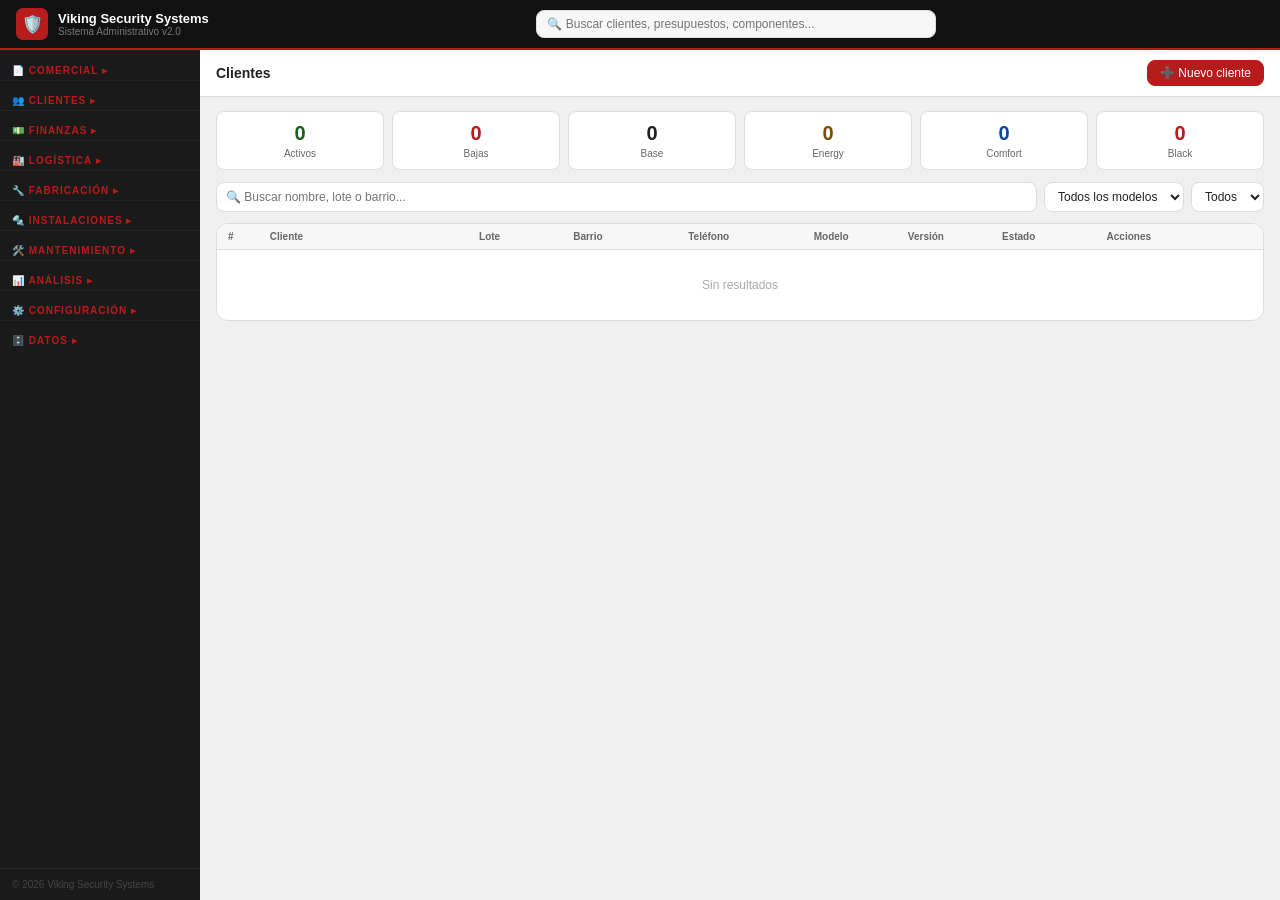
==== index.html @ 7c8599ce "feat: select filtro motivo en sbar movimientos" ====
<!DOCTYPE html>
<html lang="es">
<head>
<meta charset="UTF-8">
<meta name="viewport" content="width=device-width, initial-scale=1.0">
<meta name="theme-color" content="#111111">
<meta name="description" content="Viking Security Systems - Sistema Administrativo">
<meta name="apple-mobile-web-app-capable" content="yes">
<meta name="apple-mobile-web-app-status-bar-style" content="black">
<meta name="apple-mobile-web-app-title" content="Viking Security">
<link rel="manifest" href="manifest.json">
<link rel="icon" type="image/png" href="favicon.png">
<link rel="apple-touch-icon" href="apple-touch-icon.png">
<title>Viking Security Systems</title>

<script>
function toggleNav(el){
  var items = el.nextElementSibling;
  if(!items||!items.classList.contains('nav-section-items')) return;
  var isCollapsed = items.style.display === 'none';
  if(isCollapsed){
    items.style.display = '';
    el.innerHTML = el.innerHTML.replace('▸','▾');
  } else {
    items.style.display = 'none';
    el.innerHTML = el.innerHTML.replace('▾','▸');
  }
}
</script>
</head>
<body>

<img id="logo-pdf-data" src="logo.png" style="display:none" alt="">
<div class="topbar">
  <div class="brand">
    <div class="brand-icon">🛡️</div>
    <div><div class="brand-name">Viking Security Systems</div><span class="brand-sub">Sistema Administrativo v2.0</span></div>
  </div>
  <div style="position:relative;flex:1;max-width:400px;margin:0 auto">
    <input id="global-search" type="text" placeholder="🔍 Buscar clientes, presupuestos, componentes..."
      oninput="busquedaGlobal(this.value)"
      style="width:100%;padding:6px 10px;border:1px solid var(--border);border-radius:var(--r);font-size:12px;background:var(--surface2);color:var(--text)">
    <div id="search-results" style="display:none;position:absolute;top:100%;left:0;right:0;background:var(--surface);border:1px solid var(--border);border-radius:var(--r);box-shadow:0 4px 16px rgba(0,0,0,.4);z-index:9999;max-height:320px;overflow-y:auto;margin-top:2px"></div>
  </div>
  <div class="topbar-right">
    <span class="topbar-ctx" id="tctx"></span>
    <button class="install-btn" id="install-btn" onclick="instalarPWA()">📲 Instalar app</button>
  </div>
</div>

<div class="layout">
<nav class="sidebar">
  <div class="ns collapsible" onclick="toggleNav(this)">📄 Comercial ▸</div>
  <div class="nav-section-items">
  <div class="ni" id="nav-presupuestos" onclick="goTo('presupuestos')"><span class="ni-icon">📄</span>Presupuestos</div>
  <div class="ni" id="nav-gestion" onclick="goTo('gestion')"><span class="ni-icon">💰</span>Gestión económica</div>
  <div class="ni" id="nav-actas" onclick="goTo('actas')"><span class="ni-icon">📋</span>Actas de conformidad</div>

  </div>
  <div class="ns collapsible" onclick="toggleNav(this)">👥 Clientes ▸</div>
  <div class="nav-section-items">
  <div class="ni on" id="nav-clientes" onclick="goTo('clientes')"><span class="ni-icon">🔍</span>Listado</div>
  <div class="ni" id="nav-alta" onclick="goTo('alta')"><span class="ni-icon">➕</span>Alta de cliente</div>

  </div>
  <div class="ns collapsible" onclick="toggleNav(this)">💵 Finanzas ▸</div>
  <div class="nav-section-items">
  <div class="ni" id="nav-fondos" onclick="goTo('fondos')"><span class="ni-icon">🏦</span>Movimiento de fondos</div>

  </div>
  <div class="ns collapsible" onclick="toggleNav(this)">🏭 Logística ▸</div>
  <div class="nav-section-items">
  <div class="ni" id="nav-stock" onclick="goTo('stock')"><span class="ni-icon">📦</span>Stock actual</div>
  <div class="ni" id="nav-catalogo" onclick="goTo('catalogo')"><span class="ni-icon">🗂️</span>Catálogo</div>
  <div class="ni" id="nav-movimientos" onclick="goTo('movimientos')"><span class="ni-icon">🔄</span>Movimientos</div>
  <div class="ni" id="nav-ordenes" onclick="goTo('ordenes')"><span class="ni-icon">🛒</span>Órdenes de compra</div>
  <div class="ni" id="nav-proveedores" onclick="goTo('proveedores')"><span class="ni-icon">🏭</span>Proveedores</div>

  </div>
  <div class="ns collapsible" onclick="toggleNav(this)">🔧 Fabricación ▸</div>
  <div class="nav-section-items">
  <div class="ni" id="nav-fabricacion" onclick="goTo('fabricacion')"><span class="ni-icon">🔧</span>Órdenes de trabajo</div>
  <div class="ni" id="nav-kit" onclick="goTo('kit')"><span class="ni-icon">📋</span>Kit de fabricación</div>

  </div>
  <div class="ns collapsible" onclick="toggleNav(this)">🔩 Instalaciones ▸</div>
  <div class="nav-section-items">
  <div class="ni" id="nav-instalaciones" onclick="goTo('instalaciones')"><span class="ni-icon">📋</span>Pedidos de instalación</div>
  <div class="ni" id="nav-kitinst" onclick="goTo('kitinst')"><span class="ni-icon">🧰</span>Kit base instalación</div>

  </div>
  <div class="ns collapsible" onclick="toggleNav(this)">🛠️ Mantenimiento ▸</div>
  <div class="nav-section-items">
  <div class="ni" id="nav-mantenimientos" onclick="goTo('mantenimientos')"><span class="ni-icon">📋</span>Registros</div>
  </div>

  <div class="ns collapsible" onclick="toggleNav(this)">📊 Análisis ▸</div>
  <div class="nav-section-items">
  <div class="ni" id="nav-reportes" onclick="goTo('reportes')"><span class="ni-icon">📊</span>Reportes</div>

  </div>
  <div class="ns collapsible" onclick="toggleNav(this)">⚙️ Configuración ▸</div>
  <div class="nav-section-items">
  <div class="ni" id="nav-config" onclick="goTo('config')"><span class="ni-icon">🏢</span>Mi empresa</div>
  <div class="ni" id="nav-versiones" onclick="goTo('versiones')"><span class="ni-icon">🔄</span>Versiones SW</div>
  <div class="ni" id="nav-tipos" onclick="goTo('tipos')"><span class="ni-icon">📡</span>Tipos de sensor</div>

  </div>
  <div class="ns collapsible" onclick="toggleNav(this)">🗄️ Datos ▸</div>
  <div class="nav-section-items">
  <div class="ni" id="nav-backup" onclick="goTo('backup')"><span class="ni-icon">💾</span>Backup / Restaurar</div>

  </div>
  <div class="sidebar-foot">© 2026 Viking Security Systems</div>
</nav>

<div class="main">
  <div class="page-head">
    <div class="page-title" id="ptitle">Clientes</div>
    <div class="page-acts" id="pacts"></div>
  </div>
  <div class="content">

    <!-- CLIENTES -->
    <div class="panel on" id="panel-clientes">
      <div class="stats stats-6" id="stats-box"></div>
      <div class="sbar">
        <input type="text" id="qc" placeholder="🔍 Buscar nombre, lote o barrio..." oninput="renderClientes()">
        <select id="fc-modelo" onchange="renderClientes()">
          <option value="">Todos los modelos</option>
          <option>Base</option><option>Energy</option><option>Comfort</option><option>Black</option>
        </select>
        <select id="fc-estado" onchange="renderClientes()">
          <option value="">Todos</option><option>Activo</option><option>Baja</option>
        </select>
      </div>
      <div class="card">
        <div class="twrap">
          <table>
            <colgroup><col style="width:4%"><col style="width:20%"><col style="width:9%"><col style="width:11%"><col style="width:12%"><col style="width:9%"><col style="width:9%"><col style="width:10%"><col style="width:16%"></colgroup>
            <thead><tr><th>#</th><th>Cliente</th><th>Lote</th><th>Barrio</th><th>Teléfono</th><th>Modelo</th><th>Versión</th><th>Estado</th><th>Acciones</th></tr></thead>
            <tbody id="tbody-c"></tbody>
          </table>
        </div>
      </div>
    </div>

    <!-- ALTA -->
    <div class="panel" id="panel-alta">
      <div class="card">
        <div class="card-head"><div class="card-title">👤 Datos del cliente</div></div>
        <div class="card-body">
          <div class="fg3">
            <div class="fg"><label>Nombre / razón social *</label><input id="an" placeholder="García, Juan Carlos"></div>
            <div class="fg"><label>Lote / unidad *</label><input id="al" placeholder="Lote 42"></div>
            <div class="fg"><label>Barrio</label><input id="aba" placeholder="Ej: Villa del Parque"></div>
            <div class="fg"><label>Teléfono *</label><input id="at" placeholder="+54 9 261..."></div>
            <div class="fg"><label>Modelo Zpro</label>
              <select id="am"><option>Base</option><option>Energy</option><option>Comfort</option><option>Black</option></select>
            </div>
            <div class="fg"><label>Versión instalada</label><input id="av" placeholder="v2.4.1"></div>
            <div class="fg"><label>Fecha instalación</label><input id="af" type="date"></div>
            <div class="fg"><label>MAC del ESP32</label><input id="amac" placeholder="A4:CF:12:7B:3E:01" style="font-family:monospace"></div>
            <div class="fg"><label>PIN OTA</label><input id="apin" type="password" placeholder="PIN"></div>
            <div class="fg"><label>Chat ID Telegram</label><input id="achat" placeholder="123456789" style="font-family:monospace"></div>
      <div class="fg"><label>Email</label><input id="aemail" type="email" placeholder="cliente@email.com"></div>
      <div class="fg"><label>Cantidad de ambientes</label><input id="aambientes" type="number" min="1" placeholder="Ej: 5"></div>
          </div>
        </div>
      </div>
      <div style="display:flex;justify-content:flex-end;gap:7px">
        <button class="btn" onclick="limpiarAlta()">✕ Limpiar</button>
        <button class="btn btn-p" onclick="guardarCliente()">✔ Guardar cliente</button>
      </div>
    </div>

    <!-- DETALLE -->
    <div class="panel" id="panel-detalle">
      <div id="det-head" style="margin-bottom:10px"></div>
      <div class="subnav">
        <div class="sni on" id="sni-datos" onclick="goSub('datos')">📋 Datos Zpro</div>
        <div class="sni" id="sni-equipo" onclick="goSub('equipo')">🔧 Equipamiento</div>
        <div class="sni" id="sni-zigbee" onclick="goSub('zigbee')">📡 Instalación Zigbee</div>
        <div class="sni" id="sni-ota" onclick="goSub('ota')">🔄 Historial OTA</div>
        <div class="sni" id="sni-mant" onclick="goSub('mant')">🛠️ Mantenimiento</div>
      <div class="sni" id="sni-acta" onclick="goSub('acta')">📄 Acta</div>
      </div>

      <!-- SP DATOS -->
      <div class="sp on" id="sp-datos">
        <div class="card">
          <div class="card-head"><div class="card-title">📋 Datos del cliente y equipo Zpro</div>
            <button class="btn btn-sm" onclick="editarDatos()">✏️ Editar</button>
          </div>
          <div class="card-body" id="cont-datos"></div>
        </div>
      </div>

      <!-- SP EQUIPO -->
      <div class="sp" id="sp-equipo">
        <div class="card">
          <div class="card-head"><div class="card-title">🔧 Equipamiento provisto</div>
            <button class="btn btn-sm" onclick="editarEquipo()">✏️ Editar</button>
          </div>
          <div class="card-body" id="cont-equipo"></div>
        </div>
      </div>

      <!-- SP ZIGBEE -->
      <div class="sp" id="sp-zigbee">
        <div class="card">
          <div class="card-head">
            <div class="card-title">📡 Dispositivos Zigbee instalados</div>
            <button class="btn btn-sm btn-p" onclick="modalZigbee()">➕ Agregar dispositivo</button>
          </div>
          <div class="twrap" id="cont-zigbee"></div>
        </div>
      </div>

      <!-- SP OTA -->
      <div class="sp" id="sp-ota">
        <div id="ota-stats" style="margin-bottom:10px"></div>
        <div class="card">
          <div class="card-head"><div class="card-title">🔄 Historial de actualizaciones OTA</div>
            <button class="btn btn-sm btn-p" onclick="modalOTA(-1)">➕ Registrar</button>
          </div>
          <div class="twrap" id="cont-ota"></div>
        </div>
      </div>

      <!-- SP MANT -->
      <div class="sp" id="sp-mant">
        <div id="mant-stats" style="margin-bottom:10px"></div>
        <div class="card">
          <div class="card-head"><div class="card-title">🛠️ Historial de mantenimiento</div>
            <button class="btn btn-sm btn-p" onclick="modalMant(-1)">➕ Registrar visita</button>
          </div>
          <div class="twrap" id="cont-mant"></div>
        </div>
      </div>

      <!-- SP ACTA -->
      <div class="sp" id="sp-acta">
        <div class="card">
          <div class="card-head"><div class="card-title">📄 Acta de conformidad</div></div>
          <div class="card-body" id="cont-acta"></div>
        </div>
      </div>

      <!-- SP ACTA -->
      <div class="sp" id="sp-acta">
        <div class="card">
          <div class="card-head"><div class="card-title">📄 Acta de conformidad</div></div>
          <div class="card-body" id="cont-acta"></div>
        </div>
      </div>

    </div>

    <!-- FABRICACION -->
    <div class="panel" id="panel-fabricacion">
      <div class="sbar">
        <input type="text" id="q-fab" placeholder="🔍 Buscar por N° serie, cliente..." oninput="renderFabricacion()">
        <select id="fab-estado-filter" onchange="renderFabricacion()" style="padding:6px 9px;border:1px solid var(--border);border-radius:var(--r);font-size:12px">
          <option value="">Todos los estados</option>
          <option>En fabricación</option>
          <option>Terminado</option>
          <option>Entregado</option>
          <option>Cancelado</option>
        </select>
        <button class="btn btn-p" onclick="modalNuevaOT()">➕ Nueva orden de trabajo</button>
      </div>
      <div class="stats stats-4" id="fab-stats"></div>
      <div class="card">
        <div class="twrap">
          <table>
            <thead><tr>
              <th>N° Serie</th><th>Modelo</th><th>Lote</th><th>Cliente</th>
              <th>Etapa actual</th><th>Estado</th><th>Fecha</th><th>Acciones</th>
            </tr></thead>
            <tbody id="tbody-fab"></tbody>
          </table>
        </div>
      </div>
    </div>

    <!-- KIT DE FABRICACION -->
    <div class="panel" id="panel-kit">
      <div class="sbar">
        <div class="card-title" style="font-size:14px;font-weight:700">📋 Kit de fabricación</div>
        <button class="btn btn-p" onclick="modalKitItem(-1)">➕ Agregar material</button>
      </div>
      <div class="card">
        <div class="card-head">
          <div class="card-title">Materiales del kit estándar</div>
          <div style="font-size:11px;color:var(--text2)" id="kit-version"></div>
        </div>
        <div class="twrap">
          <table>
            <thead><tr>
              <th>Código</th><th>Descripción</th><th style="text-align:center">Cantidad</th><th>Unidad</th><th style="text-align:center">Stock</th><th>Acciones</th>
            </tr></thead>
            <tbody id="tbody-kit"></tbody>
          </table>
        </div>
      </div>
    </div>

    <!-- INSTALACIONES -->
    <div class="panel" id="panel-instalaciones">
      <div class="sbar">
        <input type="text" id="q-inst" placeholder="🔍 Buscar por N° pedido, cliente, N° serie..." oninput="renderInstalaciones()">
        <select id="inst-estado-filter" onchange="renderInstalaciones()" style="padding:6px 9px;border:1px solid var(--border);border-radius:var(--r);font-size:12px">
          <option value="">Todos los estados</option>
          <option>Pendiente</option>
          <option>En curso</option>
          <option>Completado</option>
          <option>Cancelado</option>
        </select>
      </div>
      <div class="stats stats-4" id="inst-stats"></div>
      <div class="card">
        <div class="twrap">
          <table>
            <thead><tr>
              <th>N° Pedido</th><th>N° Serie</th><th>Cliente</th><th>Modelo</th>
              <th>Técnico</th><th>Fecha tent.</th><th>Estado</th><th>Acciones</th>
            </tr></thead>
            <tbody id="tbody-inst"></tbody>
          </table>
        </div>
      </div>
    </div>

    <!-- KIT BASE INSTALACION -->
    <div class="panel" id="panel-kitinst">
      <div class="sbar">
        <div class="card-title" style="font-size:14px;font-weight:700">🧰 Kit base de instalación</div>
        <button class="btn btn-p" onclick="modalKitInstEditar()">✏️ Editar kit</button>
      </div>
      <div class="card">
        <div class="card-head">
          <div class="card-title">Materiales base para toda instalación</div>
          <div style="font-size:11px;color:var(--text2)" id="kitinst-version"></div>
        </div>
        <div class="twrap">
          <table>
            <thead><tr>
              <th>Código</th><th>Descripción</th><th style="text-align:center">Cantidad</th>
              <th>Unidad</th><th style="text-align:center">Stock</th><th>Acciones</th>
            </tr></thead>
            <tbody id="tbody-kitinst"></tbody>
          </table>
        </div>
      </div>
    </div>

    <!-- ACTAS -->
    <div class="panel" id="panel-actas">
      <div class="sbar">
        <input type="text" id="q-actas" placeholder="🔍 Buscar cliente..." oninput="renderActas()">
      </div>
      <div class="card">
        <div class="card-head"><div class="card-title">📋 Actas de conformidad</div></div>
        <div class="twrap">
          <table>
            <thead><tr>
              <th>N° Acta</th><th>Cliente</th><th>Modelo</th><th>Fecha inst.</th>
              <th>Fecha firma</th><th>Estado</th><th>Acciones</th>
            </tr></thead>
            <tbody id="tbody-actas"></tbody>
          </table>
        </div>
      </div>
    </div>

    <!-- MANTENIMIENTOS -->
    <div class="panel" id="panel-mantenimientos">
      <div class="sbar">
        <input type="text" id="q-mnt" placeholder="🔍 Buscar cliente, N° registro, tipo..." oninput="renderMantenimientos()">
        <select id="mnt-tipo-filter" onchange="renderMantenimientos()" style="padding:6px 9px;border:1px solid var(--border);border-radius:var(--r);font-size:12px">
          <option value="">Todos los tipos</option>
          <option>Correctivo</option><option>Preventivo</option><option>Configuración</option>
          <option>Actualización de firmware</option><option>Cambio de pilas</option>
          <option>Garantía</option><option>Otro</option>
        </select>
        <select id="mnt-fact-filter" onchange="renderMantenimientos()" style="padding:6px 9px;border:1px solid var(--border);border-radius:var(--r);font-size:12px">
          <option value="">Todos</option>
          <option value="si">A facturar</option>
          <option value="no">Sin facturar</option>
        </select>
        <button class="btn btn-p" onclick="modalNuevoMant()">➕ Nuevo</button>
        <label class="btn btn-p" style="cursor:pointer">📥 Importar<input type="file" accept=".json" style="display:none" onchange="importarMant(this)"></label>
      </div>
      <div class="stats stats-4" id="mnt-stats-panel"></div>
      <div class="card">
        <div class="twrap">
          <table>
            <thead><tr>
              <th>N°</th><th>Fecha</th><th>Cliente</th><th>Tipo</th>
              <th>Motivo</th><th>Garantía</th><th>A facturar</th><th>Mat. $</th><th>MO $</th><th>Acciones</th>
            </tr></thead>
            <tbody id="tbody-mnt"></tbody>
          </table>
        </div>
      </div>
    </div>

    <!-- VERSIONES -->
    <div class="panel" id="panel-versiones">
      <div class="card">
        <div class="card-head"><div class="card-title">📦 Versiones de software</div>
          <button class="btn btn-sm btn-p" onclick="modalVersion()">➕ Nueva versión</button>
        </div>
        <div class="twrap"><table>
          <thead><tr><th>Versión</th><th>Tipo</th><th>Fecha</th><th>Notas</th><th></th></tr></thead>
          <tbody id="tbody-ver"></tbody>
        </table></div>
      </div>
    </div>

    <!-- TIPOS SENSOR -->
    <div class="panel" id="panel-tipos">
      <div class="card">
        <div class="card-head">
          <div class="card-title">⚙️ Tipos de sensor Zigbee</div>
          <div style="display:flex;gap:6px">
            <input id="nuevo-tipo" placeholder="Nuevo tipo..." style="padding:4px 8px;border:1px solid var(--border);border-radius:var(--r);font-size:12px;width:160px">
            <button class="btn btn-sm btn-p" onclick="agregarTipo()">➕ Agregar</button>
          </div>
        </div>
        <div class="card-body"><div id="tipos-list" style="display:flex;flex-wrap:wrap;gap:7px"></div></div>
      </div>
    </div>



    <!-- STOCK -->
    <div class="panel" id="panel-stock">
      <div class="stats stats-5" id="stock-stats" style="display:flex;flex-wrap:wrap;gap:8px"></div>
      <div class="card">
        <div class="card-head">
          <div class="card-title">📦 Stock actual</div>
            <button class="btn btn-sm" onclick="pdfStock()">🖨️ PDF</button>
          <div style="display:flex;gap:6px;flex-wrap:wrap;align-items:center">
            <input type="text" id="q-stock" placeholder="🔍 Buscar..." oninput="renderStock()" style="padding:5px 9px;border:1px solid var(--border);border-radius:var(--r);font-size:12px;min-width:160px">
            <select id="stock-cat-filter" onchange="renderStock()" style="padding:5px 9px;border:1px solid var(--border);border-radius:var(--r);font-size:12px">
              <option value="">Todas las categorías</option>
            </select>
            <select id="stock-area-filter" onchange="renderStock()" style="padding:5px 9px;border:1px solid var(--border);border-radius:var(--r);font-size:12px">
              <option value="">Todas las áreas</option>
              <option>Fábrica</option><option>Mantenimiento</option><option>Instalacion</option>
            </select>
            <button class="btn btn-sm" onclick="toggleStockCritico()" id="btn-critico">⚠️ Solo críticos</button>
          </div>
        </div>
        <div class="twrap">
          <table>
            <colgroup><col style="width:8%"><col style="width:19%"><col style="width:9%"><col style="width:7%"><col style="width:6%"><col style="width:9%"><col style="width:8%"><col style="width:7%"><col style="width:5%"><col style="width:7%"><col style="width:7%"><col style="width:2%"></colgroup>
            <thead><tr>
              <th id="sth-codigo" onclick="sortStock('codigo')" style="cursor:pointer;user-select:none">Código</th>
              <th id="sth-desc" onclick="sortStock('desc')" style="cursor:pointer;user-select:none">Descripción ▲</th>
              <th id="sth-categoria" onclick="sortStock('categoria')" style="cursor:pointer;user-select:none">Categoría</th>
              <th id="sth-cant" onclick="sortStock('cant')" style="cursor:pointer;user-select:none">Stock</th>
              <th>Mínimo</th>
              <th id="sth-ubicacion" onclick="sortStock('ubicacion')" style="cursor:pointer;user-select:none">Ubicación</th>
              <th>Proveedor</th>
              <th id="sth-area" onclick="sortStock('area')" style="cursor:pointer;user-select:none">Área</th>
              <th style="text-align:center">Estado</th>
              <th style="text-align:right">Costo $</th>
              <th style="text-align:right">Costo U$S</th>
              <th>Acciones</th>
            </tr></thead>
            <tbody id="tbody-stock"></tbody>
          </table>
        </div>
      </div>
    </div>

    <!-- CATÁLOGO -->
    <div class="panel" id="panel-catalogo">
      <div class="sbar">
        <input type="text" id="q-cat" placeholder="🔍 Buscar componente..." oninput="renderCatalogo()">
        <select id="cat-filter" onchange="renderCatalogo()" style="padding:6px 9px;border:1px solid var(--border);border-radius:var(--r);font-size:12px">
          <option value="">Todas las categorías</option>
        </select>
        <select id="cat-prov-filter" onchange="renderCatalogo()" style="padding:6px 9px;border:1px solid var(--border);border-radius:var(--r);font-size:12px">
          <option value="">Todos los proveedores</option>
        </select>
        <span id="cat-count" style="font-size:12px;color:var(--text2);white-space:nowrap;padding:0 4px"></span>
        <button class="btn btn-p" onclick="modalComponente(-1)">➕ Nuevo componente</button>
        <button class="btn btn-sm" onclick="pdfCatalogo()">🖨️ PDF</button>
      </div>
      <div class="card">
        <div class="twrap">
          <table>
            <colgroup><col style="width:7%"><col style="width:17%"><col style="width:10%"><col style="width:6%"><col style="width:5%"><col style="width:7%"><col style="width:8%"><col style="width:8%"><col style="width:10%"><col style="width:5%"><col style="width:9%"></colgroup>
            <thead id="thead-cat"><tr>
              <th id="th-codigo" onclick="sortCatalogo('codigo')" style="cursor:pointer;user-select:none">Código</th>
              <th id="th-desc" onclick="sortCatalogo('desc')" style="cursor:pointer;user-select:none">Descripción ▲</th>
              <th id="th-categoria" onclick="sortCatalogo('categoria')" style="cursor:pointer;user-select:none">Categoría</th>
              <th>Unidad</th><th>Mín.</th>
              <th id="th-stock" onclick="sortCatalogo('stock')" style="cursor:pointer;user-select:none">Stock</th>
              <th id="th-area" onclick="sortCatalogo('area')" style="cursor:pointer;user-select:none">Área</th>
              <th id="th-ubicacion" onclick="sortCatalogo('ubicacion')" style="cursor:pointer;user-select:none">Ubicación</th><th>Proveedor</th><th style="text-align:center">Estado</th><th>Acciones</th>
            </tr></thead>
            <tbody id="tbody-cat"></tbody>
          </table>
        </div>
      </div>
    </div>

    <!-- MOVIMIENTOS -->
    <div class="panel" id="panel-movimientos">
      <div class="sbar">
        <input type="text" id="q-mov" placeholder="🔍 Buscar componente o referencia..." oninput="renderMovimientos()">
        <select id="mov-tipo-filter" onchange="renderMovimientos()" style="padding:6px 9px;border:1px solid var(--border);border-radius:var(--r);font-size:12px">
          <option value="">Todos los tipos</option>
          <option>Entrada</option><option>Salida manual</option><option>Salida instalación</option>
        </select>
        <select id="mov-motivo-filter" onchange="renderMovimientos()" style="padding:6px 9px;border:1px solid var(--border);border-radius:var(--r);font-size:12px">
          <option value="">Todos los motivos</option>
        </select>
        <button class="btn btn-p" onclick="modalMovimiento('Entrada')">📥 Entrada</button>
        <button class="btn" onclick="modalMovimiento('Salida manual')">📤 Salida</button>
        <button class="btn btn-g" onclick="modalMovimiento('Salida instalación')">🔧 Instalación</button>
      </div>
      <div class="card">
        <div class="twrap">
          <table>
            <colgroup><col style="width:9%"><col style="width:9%"><col style="width:9%"><col style="width:17%"><col style="width:6%"><col style="width:5%"><col style="width:7%"><col style="width:11%"><col style="width:11%"><col style="width:9%"></colgroup>
            <thead><tr><th>Fecha</th><th>Tipo</th><th>Código</th><th>Componente</th><th>Cant.</th><th style="text-align:center">Estado</th><th>Precio $</th><th>Precio U$S</th><th>Referencia</th><th>Cliente / Nota</th><th></th></tr></thead>
            <tbody id="tbody-mov"></tbody>
          </table>
        </div>
      </div>
    </div>

    <!-- ÓRDENES -->
    <div class="panel" id="panel-ordenes">
      <div style="display:flex;justify-content:space-between;align-items:center;gap:8px;flex-wrap:wrap;margin-bottom:12px">
        <input id="q-ord" type="text" placeholder="🔍 N° OC, proveedor..." oninput="renderOrdenes()" style="padding:6px 10px;border:1px solid var(--border);border-radius:var(--r);font-size:12px;max-width:260px">
        <div style="display:flex;gap:8px">
        <button class="btn btn-p" onclick="generarOrdenAutomatica()">⚡ Generar orden automática</button>
        <button class="btn" onclick="modalOrden()">➕ Nueva orden manual</button>
        </div>
      </div>
      <div class="card">
        <div class="twrap">
          <table>
            <colgroup><col style="width:10%"><col style="width:12%"><col style="width:30%"><col style="width:10%"><col style="width:10%"><col style="width:18%"><col style="width:10%"></colgroup>
            <thead><tr><th>N° OC</th><th>Fecha</th><th>Estado</th><th>Componentes</th><th>Proveedor</th><th>Total est.</th><th>Observaciones</th><th>Acciones</th></tr></thead>
            <tbody id="tbody-ord"></tbody>
          </table>
        </div>
      </div>
    </div>
    <!-- PRESUPUESTOS -->
    <div class="panel" id="panel-presupuestos">
      <div class="sbar">
        <input type="text" id="qp" placeholder="Buscar por nombre o dirección..." oninput="renderPresupuestos()">
        <select id="fp-estado" onchange="renderPresupuestos()">
          <option value="">Todos los estados</option>
          <option>Borrador</option><option>Enviado</option><option>Aprobado</option><option>Rechazado</option>
        </select>
        <label class="btn" style="cursor:pointer;margin-bottom:0">
          📥 Importar relevamiento
          <input type="file" accept=".json" id="import-rel" style="display:none" onchange="importarRelevamiento(this)">
        </label>
        <button class="btn btn-p" onclick="nuevoPresupuesto()">➕ Nuevo manual</button>
      </div>
      <div class="card">
        <div class="twrap">
          <table>
            <colgroup><col style="width:20%"><col style="width:14%"><col style="width:10%"><col style="width:8%"><col style="width:10%"><col style="width:10%"><col style="width:28%"></colgroup>
            <thead><tr><th>Cliente</th><th>Dirección</th><th>Modelo</th><th>Fecha</th><th>Técnico</th><th>Estado</th><th>Acciones</th></tr></thead>
            <tbody id="tbody-pres"></tbody>
          </table>
        </div>
      </div>
    </div>

    <!-- REPORTES -->
    <div class="panel" id="panel-reportes">
      <div class="card" style="margin-bottom:10px">
        <div class="ch"><div class="ct">📊 Reportes de gestión</div></div>
        <div class="card-body" style="display:grid;grid-template-columns:1fr 1fr;gap:8px">
          <button class="btn" onclick="reporteClientes()">👥 Clientes por modelo</button>
          <button class="btn" onclick="reportePresupuestos()">📄 Presupuestos por período</button>
          <button class="btn" onclick="reporteStockCritico()">⚠️ Stock crítico</button>
          <button class="btn" onclick="reporteUbicaciones()">📦 Contenido por caja</button>
          <button class="btn" onclick="reporteInventario()">📦 Valor inventario por área</button>
          <button class="btn" onclick="reporteMovimientos()">🔄 Movimientos por período</button>
          <button class="btn" onclick="reporteMantenimiento()">🔧 Clientes sin mantenimiento</button>
          <button class="btn" onclick="reporteOTA()">📡 Firmware instalado</button>
          <button class="btn" onclick="reportePendientes()">⏳ Presupuestos sin respuesta</button>
          <button class="btn" onclick="reporteStockPrecios()">💲 Stock con precios</button>
          <button class="btn" onclick="reporteOCporProveedor()">🛒 OC por proveedor</button>
          <button class="btn" onclick="reporteMantenimientos()">🛠️ Historial de mantenimientos</button>
          <button class="btn" onclick="reporteInstalaciones()">🔧 Estado de instalaciones</button>
          <button class="btn" onclick="reporteVencimientos()">⏰ Vencimientos de garantía</button>
          <button class="btn" onclick="reporteHistorialPres()">📋 Historial de presupuestos</button>
          <button class="btn" onclick="reporteSalidasPorMotivo()">📤 Salidas por motivo</button>
        </div>
      </div>
      <div id="reporte-resultado"></div>
    </div>

    <!-- REPORTES -->
    <div class="panel" id="panel-reportes">
      <div style="display:flex;justify-content:flex-end;margin-bottom:12px">
        <button class="btn btn-p" onclick="renderReportes()">🔄 Actualizar</button>
      </div>
      <div id="reportes-body"></div>
    </div>

    <!-- CONFIG -->
    <div class="panel" id="panel-config">
      <div class="card">
        <div class="ch">
          <div class="ct">⚙️ Datos de mi empresa</div>
          <button class="btn btn-p" onclick="saveConfig();alert('Datos guardados.')">💾 Guardar</button>
        </div>
        <div class="card-body" id="config-body"></div>
      </div>
    </div>

    <!-- FONDOS -->
    <div class="panel" id="panel-fondos">
      <div class="card">
        <div class="ch"><div class="ct">🏦 Movimiento de fondos</div></div>
        <div class="card-body" id="fondos-body"></div>
      </div>
    </div>

    <!-- PROVEEDORES -->
    <div class="panel" id="panel-proveedores">
      <div class="card">
        <div class="ch"><div class="ct">🏭 Proveedores</div></div>
        <div class="card-body" id="prov-body"></div>
      </div>
    </div>

    <!-- GESTION ECONOMICA -->
    <div class="panel" id="panel-gestion">
      <div class="card">
        <div class="ch"><div class="ct">💰 Gestión económica</div></div>
        <div class="card-body" id="gestion-body"></div>
      </div>
    </div>

    <!-- BACKUP -->
    <div class="panel" id="panel-backup">
      <div class="card">
        <div class="card-head"><div class="card-title">💾 Backup y restauración de datos</div></div>
        <div class="card-body">
          <div style="margin-bottom:20px">
            <div class="sectitle">Exportar datos</div>
            <p style="font-size:12px;color:var(--text2);margin-bottom:10px">Descarga todos los datos en un archivo JSON. Guardalo en tu carpeta de OneDrive para que se sincronice automáticamente con la nube.</p>
            <button class="btn btn-p" onclick="exportarJSON()">⬇️ Exportar JSON (backup)</button>
            <button class="btn" onclick="exportarADrive()" style="margin-left:8px;color:var(--blue);border-color:var(--blue)">☁️ Guardar en Drive</button>
          </div>
          <hr class="div">
          <div style="margin-bottom:20px">
            <div class="sectitle">Importar / restaurar</div>
            <p style="font-size:12px;color:var(--text2);margin-bottom:10px">Carga un archivo de backup previamente exportado. <strong>Atención:</strong> reemplaza todos los datos actuales.</p>
            <div style="display:flex;gap:8px;align-items:center">
              <input type="file" id="import-file" accept=".json" style="font-size:12px">
              <button class="btn btn-g" onclick="importarJSON()">⬆️ Restaurar backup</button>
            </div>
          </div>
          <hr class="div">
          <div style="margin-bottom:20px">
            <div class="sectitle">Importar registro de mantenimiento</div>
            <p style="font-size:12px;color:var(--text2);margin-bottom:10px">Importar un registro completado desde la app móvil. Se adosa automáticamente a la ficha del cliente.</p>
            <label class="btn" style="cursor:pointer;display:inline-block">📥 Importar mantenimiento<input type="file" accept=".json" style="display:none" onchange="importarMant(this)"></label>
          </div>
          <hr class="div">
          <div style="margin-bottom:20px">
            <div class="sectitle">Borrar todo excepto logística</div>
            <p style="font-size:12px;color:var(--text2);margin-bottom:10px">Borra clientes, presupuestos, movimientos de fondos, fabricación, instalaciones y finanzas. <strong>Preserva</strong> todo el catálogo, stock, proveedores, OC, movimientos de stock, kits y configuración.</p>
            <button class="btn btn-d" onclick="borrarExceptoLogistica()" style="background:#6A1B9A">🗑️ Borrar todo excepto logística</button>
          </div>
          <hr class="div">
          <div style="margin-bottom:20px">
            <div class="sectitle">Reiniciar datos operativos</div>
            <p style="font-size:12px;color:var(--text2);margin-bottom:10px">Borra clientes, presupuestos, movimientos de stock, órdenes de compra, fabricación, instalaciones y finanzas. <strong>Preserva</strong> catálogo, proveedores, configuración, kits y versiones SW.</p>
            <button class="btn btn-d" onclick="reiniciarOperativo()" style="background:#E65100">🔄 Reiniciar datos operativos</button>
          </div>
          <hr class="div">
          <div style="margin-bottom:20px">
            <div class="sectitle">Borrar todos los datos</div>
            <p style="font-size:12px;color:var(--text2);margin-bottom:10px">Elimina todos los clientes, dispositivos, historial y configuración. <strong>Esta acción no se puede deshacer.</strong> Recomendamos exportar un backup antes.</p>
            <button class="btn btn-d" onclick="borrarTodo()">🗑️ Borrar todos los datos</button>
          </div>
          <hr class="div">
          <div>
            <div class="sectitle">Información de la base de datos</div>
            <div class="fgrid" id="backup-info"></div>
          </div>
        </div>
      </div>
      <div class="card">
        <div class="card-head"><div class="card-title">📲 Instalación como PWA</div></div>
        <div class="card-body">
          <p style="font-size:12px;color:var(--text2);margin-bottom:12px">Para instalar esta app en tu dispositivo como si fuera una aplicación nativa, el sistema debe estar publicado en un servidor web (no como archivo local). Opciones recomendadas:</p>
          <div class="fgrid">
            <div class="fbox"><div class="fl">GitHub Pages</div><div class="fv" style="font-size:11px;margin-top:4px">Gratis. Subís el archivo a GitHub y queda publicado en una URL fija.</div></div>
            <div class="fbox"><div class="fl">Netlify</div><div class="fv" style="font-size:11px;margin-top:4px">Gratis. Arrastrás la carpeta al sitio y obtenés URL en segundos.</div></div>
            <div class="fbox"><div class="fl">Servidor local</div><div class="fv" style="font-size:11px;margin-top:4px">XAMPP o Node.js en tu PC. La URL sería localhost.</div></div>
          </div>
          <p style="font-size:11px;color:var(--text3);margin-top:8px">Los archivos manifest.json y sw.js ya están preparados en el código. Solo necesitás publicar.</p>
        </div>
      </div>
    </div>

  </div>
</div>
</div>

<div id="mbox"></div>

<script>
(function(){
  var v = Date.now();
  var css = document.createElement('link');
  css.rel = 'stylesheet'; css.href = 'app.css?v=' + v;
  document.head.appendChild(css);
  var js = document.createElement('script');
  js.src = 'app.js?v=' + v;
  document.head.appendChild(js);
})();
</script>
</body>
</html>
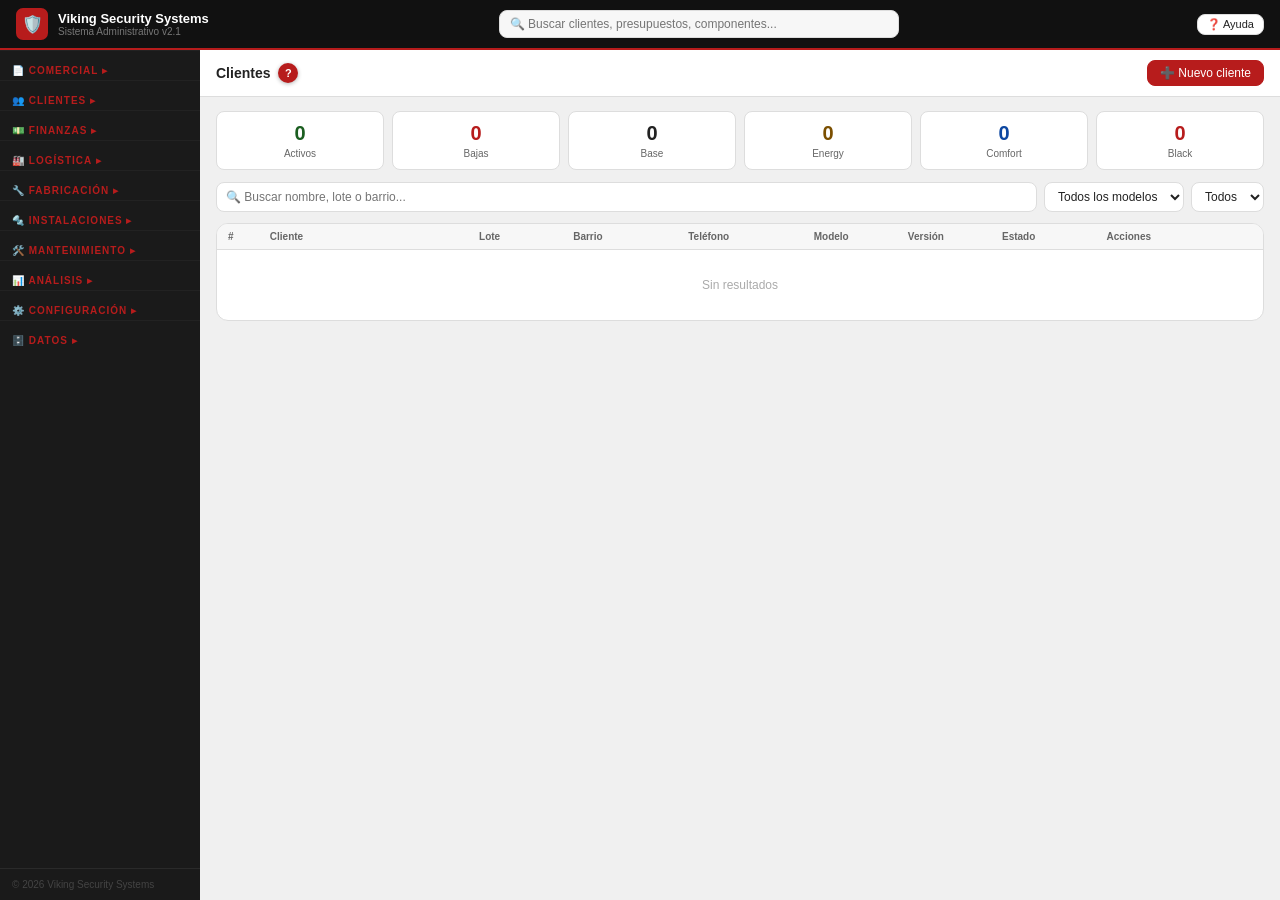
==== commit 79b0ab89: "v2.1: ayuda contextual (botón Ayuda general + "?" por sección)" ====
--- a/index.html
+++ b/index.html
@@ -34,7 +34,7 @@
 <div class="topbar">
   <div class="brand">
     <div class="brand-icon">🛡️</div>
-    <div><div class="brand-name">Viking Security Systems</div><span class="brand-sub">Sistema Administrativo v2.0</span></div>
+    <div><div class="brand-name">Viking Security Systems</div><span class="brand-sub">Sistema Administrativo v2.1</span></div>
   </div>
   <div style="position:relative;flex:1;max-width:400px;margin:0 auto">
     <input id="global-search" type="text" placeholder="🔍 Buscar clientes, presupuestos, componentes..."
@@ -44,6 +44,7 @@
   </div>
   <div class="topbar-right">
     <span class="topbar-ctx" id="tctx"></span>
+    <button class="btn btn-sm" title="Ver el manual completo" onclick="window.open('instructivo.html','_blank','width=1100,height=750,resizable=yes,scrollbars=yes')">❓ Ayuda</button>
     <button class="install-btn" id="install-btn" onclick="instalarPWA()">📲 Instalar app</button>
   </div>
 </div>
@@ -116,7 +117,10 @@
 
 <div class="main">
   <div class="page-head">
-    <div class="page-title" id="ptitle">Clientes</div>
+    <div style="display:flex;align-items:center;gap:8px">
+      <div class="page-title" id="ptitle">Clientes</div>
+      <button onclick="abrirAyudaPanel()" title="Ayuda de esta sección" style="background:#B71C1C;border:none;color:#fff;border-radius:50%;width:20px;height:20px;font-size:11px;font-weight:800;cursor:pointer;padding:0;line-height:1;flex-shrink:0;box-shadow:0 1px 4px rgba(0,0,0,.3)">?</button>
+    </div>
     <div class="page-acts" id="pacts"></div>
   </div>
   <div class="content">
@@ -521,6 +525,9 @@
         <select id="mov-motivo-filter" onchange="renderMovimientos()" style="padding:6px 9px;border:1px solid var(--border);border-radius:var(--r);font-size:12px">
           <option value="">Todos los motivos</option>
         </select>
+        <select id="mov-origen-filter" onchange="renderMovimientos()" style="padding:6px 9px;border:1px solid var(--border);border-radius:var(--r);font-size:12px">
+          <option value="">Todos los orígenes</option>
+        </select>
         <button class="btn btn-p" onclick="modalMovimiento('Entrada')">📥 Entrada</button>
         <button class="btn" onclick="modalMovimiento('Salida manual')">📤 Salida</button>
         <button class="btn btn-g" onclick="modalMovimiento('Salida instalación')">🔧 Instalación</button>
@@ -529,7 +536,7 @@
         <div class="twrap">
           <table>
             <colgroup><col style="width:9%"><col style="width:9%"><col style="width:9%"><col style="width:17%"><col style="width:6%"><col style="width:5%"><col style="width:7%"><col style="width:11%"><col style="width:11%"><col style="width:9%"></colgroup>
-            <thead><tr><th>Fecha</th><th>Tipo</th><th>Código</th><th>Componente</th><th>Cant.</th><th style="text-align:center">Estado</th><th>Precio $</th><th>Precio U$S</th><th>Referencia</th><th>Cliente / Nota</th><th></th></tr></thead>
+            <thead><tr><th>Fecha</th><th>Tipo</th><th>Código</th><th>Componente</th><th>Cant.</th><th style="text-align:center">Estado</th><th>Precio $</th><th>Precio U$S</th><th>Referencia</th><th>Cliente / Nota</th><th>Origen</th><th></th></tr></thead>
             <tbody id="tbody-mov"></tbody>
           </table>
         </div>
@@ -601,6 +608,7 @@
           <button class="btn" onclick="reporteVencimientos()">⏰ Vencimientos de garantía</button>
           <button class="btn" onclick="reporteHistorialPres()">📋 Historial de presupuestos</button>
           <button class="btn" onclick="reporteSalidasPorMotivo()">📤 Salidas por motivo</button>
+          <button class="btn" onclick="reporteEntradasPorOrigen()">📥 Entradas por origen</button>
         </div>
       </div>
       <div id="reporte-resultado"></div>
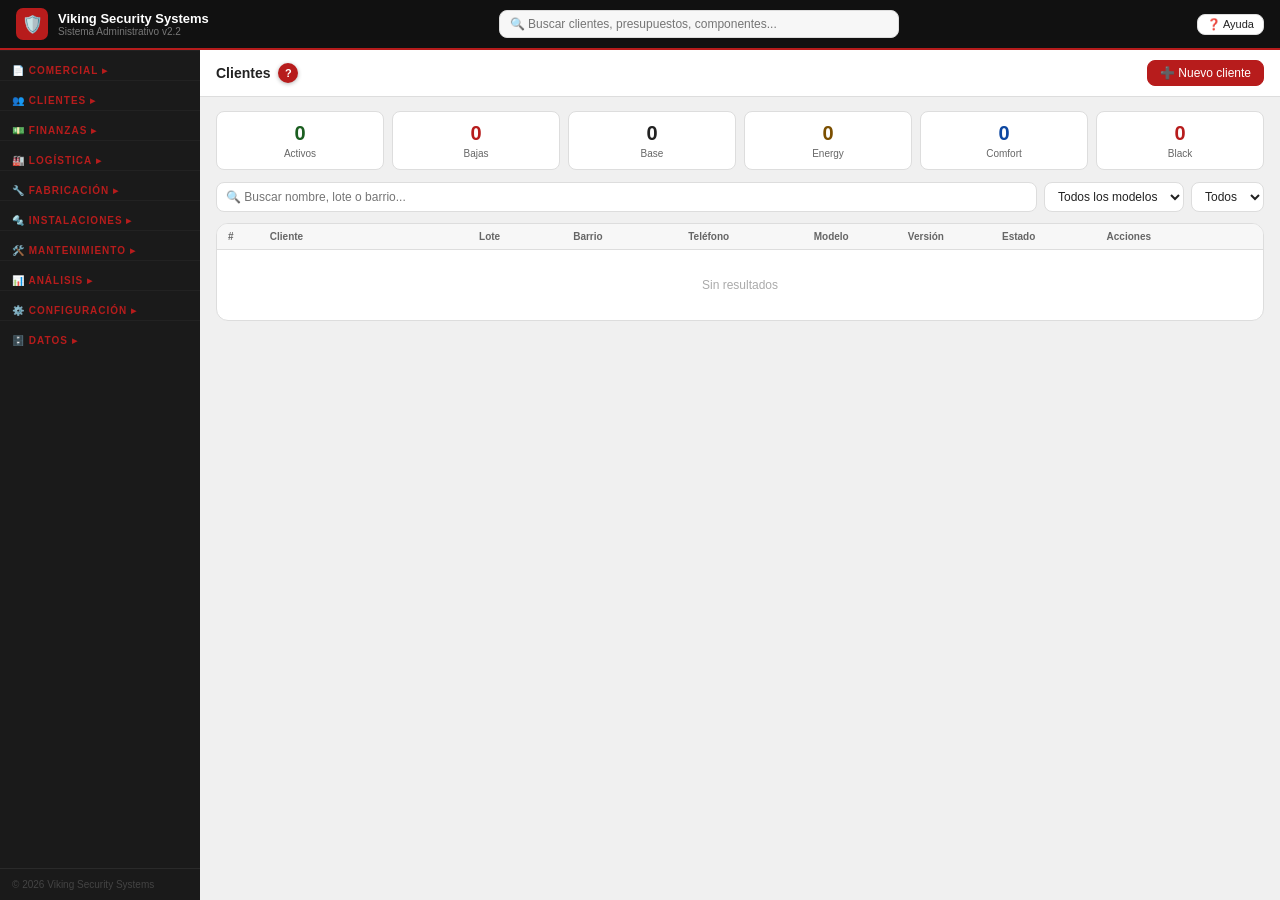
==== commit db69bc98: "v2.2: fix banner de backup atrapado en borrarCliente(), quitar bloque duplicado de Acta, cache SW" ====
--- a/index.html
+++ b/index.html
@@ -34,7 +34,7 @@
 <div class="topbar">
   <div class="brand">
     <div class="brand-icon">🛡️</div>
-    <div><div class="brand-name">Viking Security Systems</div><span class="brand-sub">Sistema Administrativo v2.1</span></div>
+    <div><div class="brand-name">Viking Security Systems</div><span class="brand-sub">Sistema Administrativo v2.2</span></div>
   </div>
   <div style="position:relative;flex:1;max-width:400px;margin:0 auto">
     <input id="global-search" type="text" placeholder="🔍 Buscar clientes, presupuestos, componentes..."
@@ -240,14 +240,6 @@
             <button class="btn btn-sm btn-p" onclick="modalMant(-1)">➕ Registrar visita</button>
           </div>
           <div class="twrap" id="cont-mant"></div>
-        </div>
-      </div>
-
-      <!-- SP ACTA -->
-      <div class="sp" id="sp-acta">
-        <div class="card">
-          <div class="card-head"><div class="card-title">📄 Acta de conformidad</div></div>
-          <div class="card-body" id="cont-acta"></div>
         </div>
       </div>
 
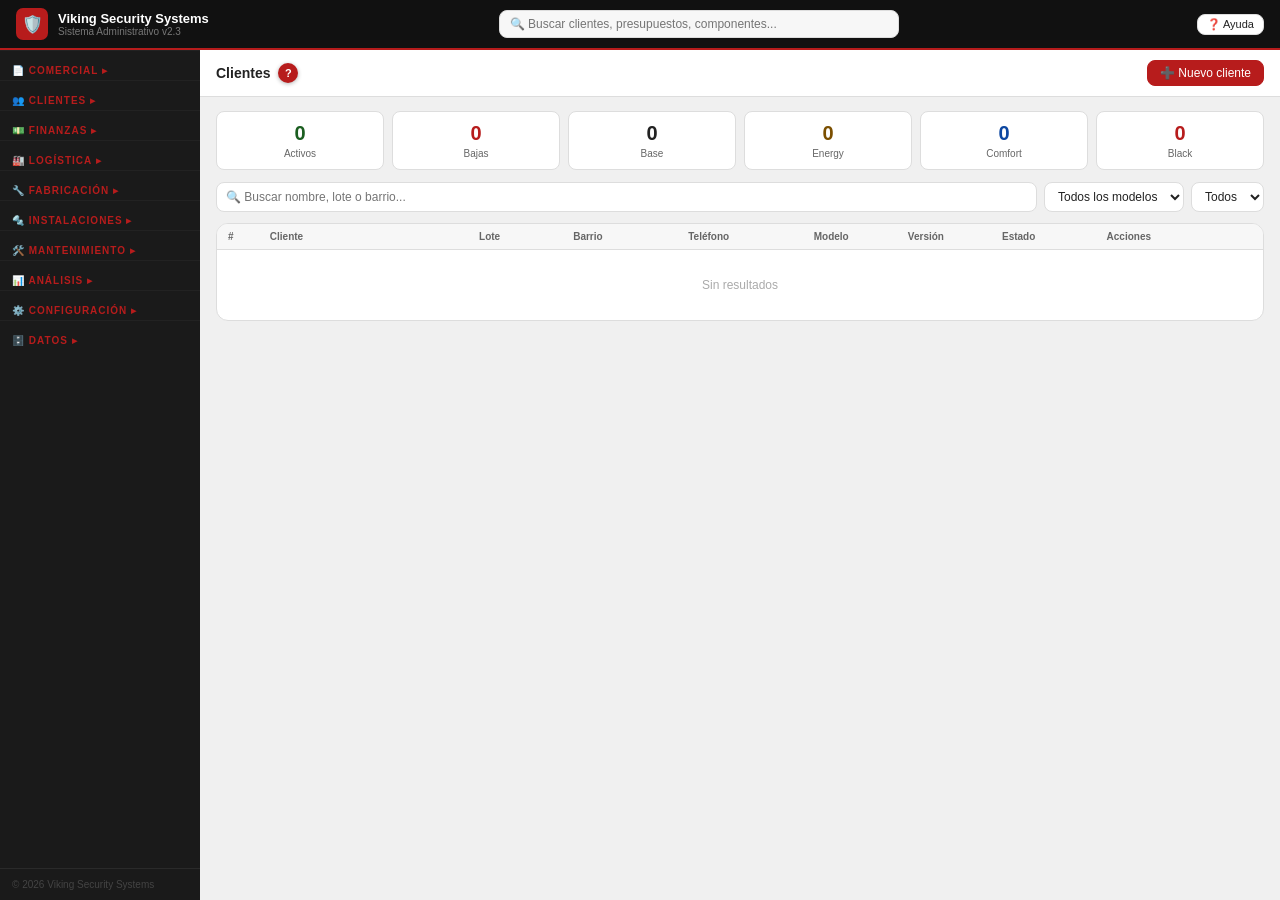
==== commit 867b880e: "v2.3: vincular Gestión económica con Fondos, aviso de huérfanos al eliminar cliente" ====
--- a/index.html
+++ b/index.html
@@ -34,7 +34,7 @@
 <div class="topbar">
   <div class="brand">
     <div class="brand-icon">🛡️</div>
-    <div><div class="brand-name">Viking Security Systems</div><span class="brand-sub">Sistema Administrativo v2.2</span></div>
+    <div><div class="brand-name">Viking Security Systems</div><span class="brand-sub">Sistema Administrativo v2.3</span></div>
   </div>
   <div style="position:relative;flex:1;max-width:400px;margin:0 auto">
     <input id="global-search" type="text" placeholder="🔍 Buscar clientes, presupuestos, componentes..."
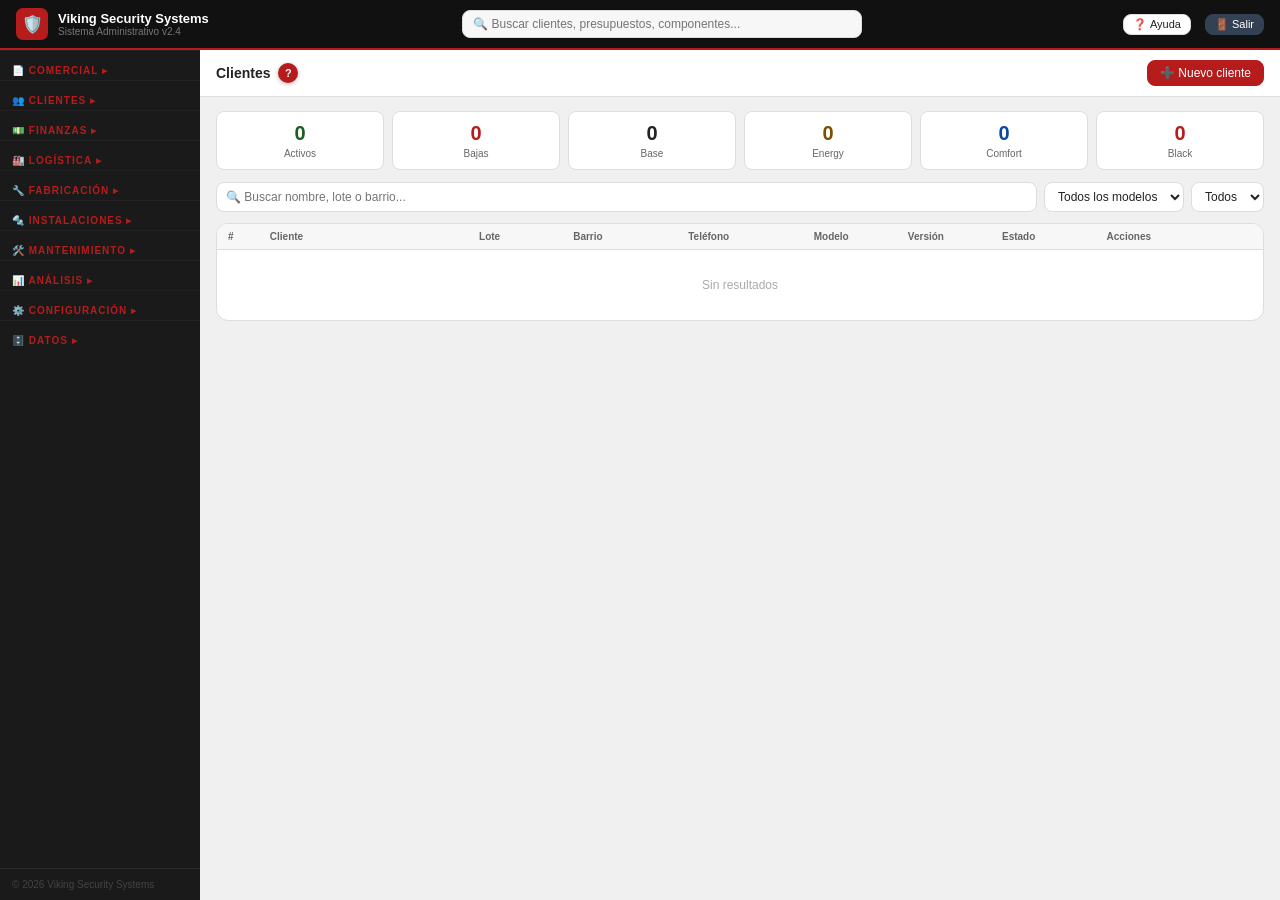
==== commit 894c47bc: "v2.4: sistema de cierre seguro (snapshots + Salir) y carpeta local, igual patrón que Finanzas" ====
--- a/index.html
+++ b/index.html
@@ -34,7 +34,7 @@
 <div class="topbar">
   <div class="brand">
     <div class="brand-icon">🛡️</div>
-    <div><div class="brand-name">Viking Security Systems</div><span class="brand-sub">Sistema Administrativo v2.3</span></div>
+    <div><div class="brand-name">Viking Security Systems</div><span class="brand-sub">Sistema Administrativo v2.4</span></div>
   </div>
   <div style="position:relative;flex:1;max-width:400px;margin:0 auto">
     <input id="global-search" type="text" placeholder="🔍 Buscar clientes, presupuestos, componentes..."
@@ -46,6 +46,7 @@
     <span class="topbar-ctx" id="tctx"></span>
     <button class="btn btn-sm" title="Ver el manual completo" onclick="window.open('instructivo.html','_blank','width=1100,height=750,resizable=yes,scrollbars=yes')">❓ Ayuda</button>
     <button class="install-btn" id="install-btn" onclick="instalarPWA()">📲 Instalar app</button>
+    <button class="btn btn-sm" style="background:#334155;color:#fff;border-color:#334155;margin-left:6px" title="Guardar snapshot y cerrar" onclick="vssSalir()">🚪 Salir</button>
   </div>
 </div>
 
@@ -655,6 +656,21 @@
         <div class="card-head"><div class="card-title">💾 Backup y restauración de datos</div></div>
         <div class="card-body">
           <div style="margin-bottom:20px">
+            <div class="sectitle">Snapshots locales</div>
+            <p style="font-size:12px;color:var(--text2);margin-bottom:10px">La app guarda una copia automática en este dispositivo cada vez que cerrás la pestaña, minimizás o cambiás de ventana (hasta 10, se van rotando). El botón "🚪 Salir" de la barra superior fuerza un snapshot manual antes de cerrar.</p>
+            <button class="btn btn-p" onclick="vssMostrarSnapshots()">💾 Ver snapshots locales</button>
+          </div>
+          <hr class="div">
+          <div style="margin-bottom:20px">
+            <div class="sectitle">Carpeta local</div>
+            <p style="font-size:12px;color:var(--text2);margin-bottom:10px">Vinculá una carpeta de tu PC (por ejemplo, tu carpeta de OneDrive o Google Drive sincronizada) y la app va a mantener ahí un archivo <code>viking_backup_&lt;fecha&gt;.json</code> actualizado cada vez que se guarda un cambio — sin tocar nada manualmente. Se conservan los últimos 7 backups por fecha. Requiere Chrome o Brave.</p>
+            <div style="display:flex;gap:10px;align-items:center;flex-wrap:wrap">
+              <button class="btn btn-p" onclick="vssSeleccionarCarpeta()">📂 Elegir carpeta local</button>
+              <span id="vss-carpeta-status" style="font-size:12px;color:var(--text2)">➖ No vinculada</span>
+            </div>
+          </div>
+          <hr class="div">
+          <div style="margin-bottom:20px">
             <div class="sectitle">Exportar datos</div>
             <p style="font-size:12px;color:var(--text2);margin-bottom:10px">Descarga todos los datos en un archivo JSON. Guardalo en tu carpeta de OneDrive para que se sincronice automáticamente con la nube.</p>
             <button class="btn btn-p" onclick="exportarJSON()">⬇️ Exportar JSON (backup)</button>
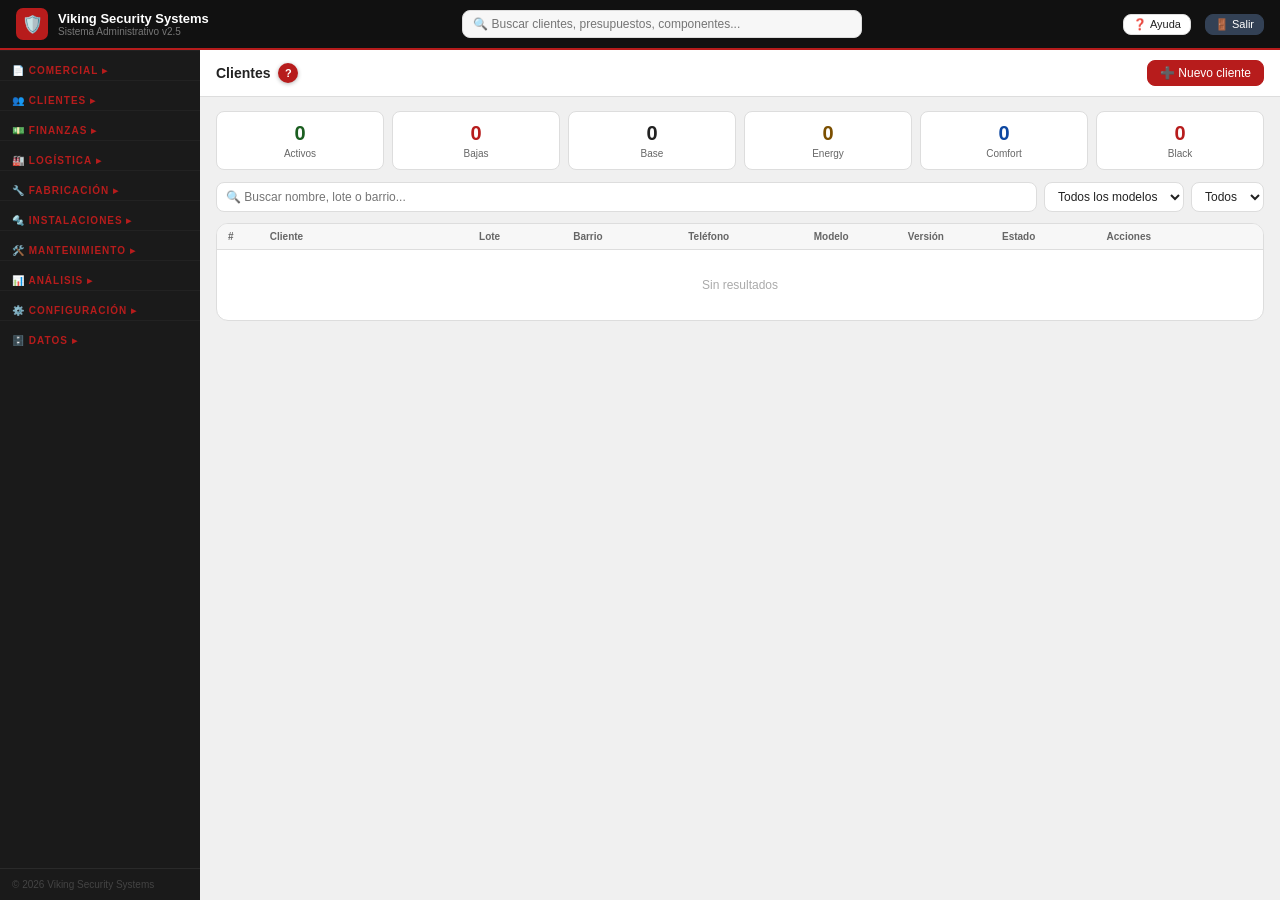
==== commit 5bd393b2: "v2.5: backup real a Google Drive (igual patron Finanzas), quitar banner de recordatorio obsoleto" ====
--- a/index.html
+++ b/index.html
@@ -34,7 +34,7 @@
 <div class="topbar">
   <div class="brand">
     <div class="brand-icon">🛡️</div>
-    <div><div class="brand-name">Viking Security Systems</div><span class="brand-sub">Sistema Administrativo v2.4</span></div>
+    <div><div class="brand-name">Viking Security Systems</div><span class="brand-sub">Sistema Administrativo v2.5</span></div>
   </div>
   <div style="position:relative;flex:1;max-width:400px;margin:0 auto">
     <input id="global-search" type="text" placeholder="🔍 Buscar clientes, presupuestos, componentes..."
@@ -671,10 +671,19 @@
           </div>
           <hr class="div">
           <div style="margin-bottom:20px">
+            <div class="sectitle">Google Drive</div>
+            <p style="font-size:12px;color:var(--text2);margin-bottom:10px">Conectá tu cuenta de Google y la app va a mantener sola un backup actualizado en una carpeta <code>VikingSecuritySystems</code> de tu Drive (archivo <code>backup_autosync.json</code>), sincronizando en segundo plano cada vez que hay cambios. También podés subir una copia con fecha a mano, o restaurar cualquier backup guardado ahí.</p>
+            <div style="display:flex;gap:10px;align-items:center;flex-wrap:wrap;margin-bottom:8px">
+              <button class="btn btn-p" onclick="vssDriveSubir()">☁️ Subir backup a Drive</button>
+              <button class="btn" onclick="vssDriveRestaurar()" style="color:var(--blue);border-color:var(--blue)">📂 Restaurar backup de Drive</button>
+            </div>
+            <span id="vss-drive-badge" style="font-size:12px;color:var(--text2)">➖ Drive: sin conectar</span>
+          </div>
+          <hr class="div">
+          <div style="margin-bottom:20px">
             <div class="sectitle">Exportar datos</div>
-            <p style="font-size:12px;color:var(--text2);margin-bottom:10px">Descarga todos los datos en un archivo JSON. Guardalo en tu carpeta de OneDrive para que se sincronice automáticamente con la nube.</p>
+            <p style="font-size:12px;color:var(--text2);margin-bottom:10px">Descarga todos los datos en un archivo JSON, para guardar a mano donde quieras.</p>
             <button class="btn btn-p" onclick="exportarJSON()">⬇️ Exportar JSON (backup)</button>
-            <button class="btn" onclick="exportarADrive()" style="margin-left:8px;color:var(--blue);border-color:var(--blue)">☁️ Guardar en Drive</button>
           </div>
           <hr class="div">
           <div style="margin-bottom:20px">
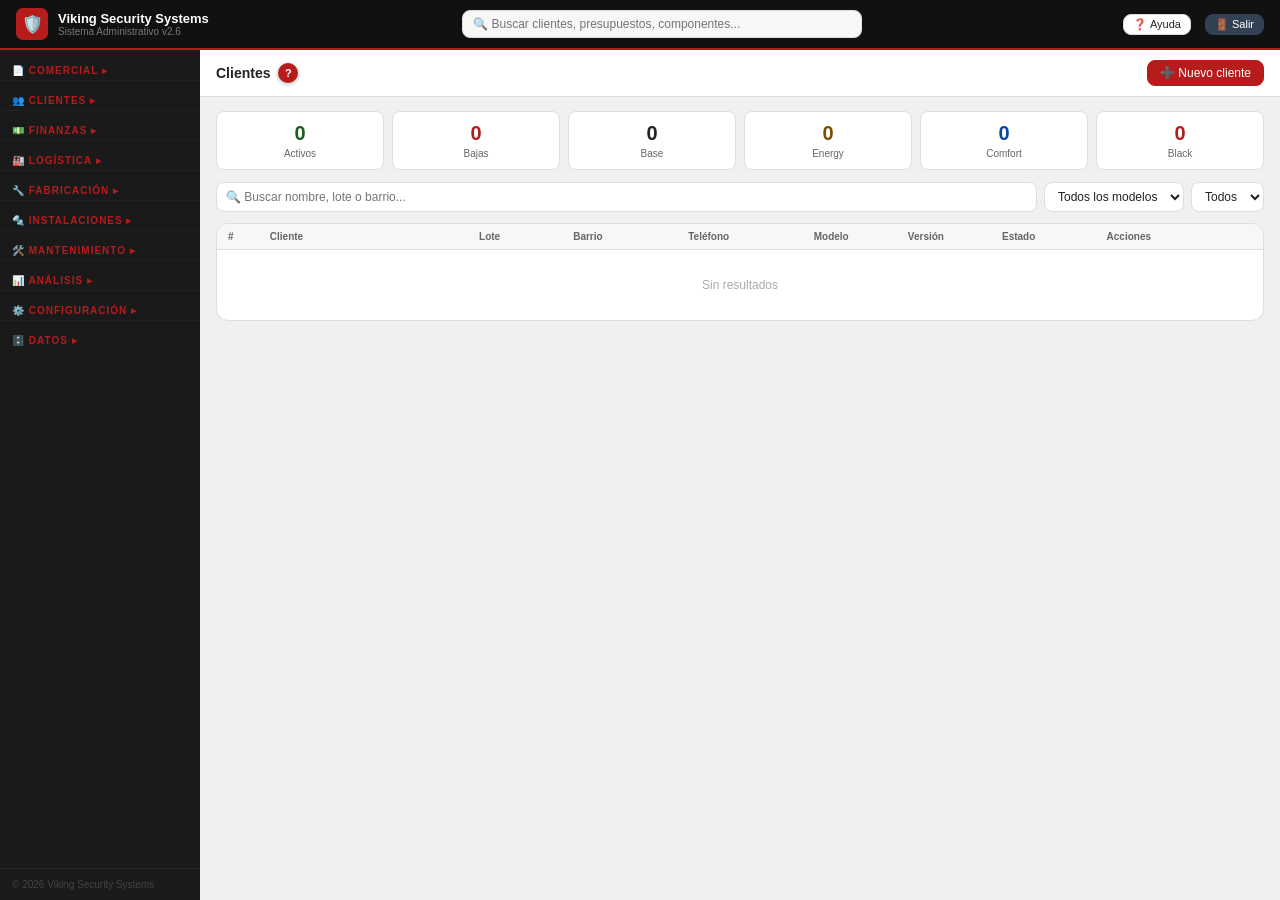
==== commit 660f5d64: "v2.6: sincronizacion directa con Drive para relevamiento y mantenimiento (sin transferencia manual d" ====
--- a/index.html
+++ b/index.html
@@ -34,7 +34,7 @@
 <div class="topbar">
   <div class="brand">
     <div class="brand-icon">🛡️</div>
-    <div><div class="brand-name">Viking Security Systems</div><span class="brand-sub">Sistema Administrativo v2.5</span></div>
+    <div><div class="brand-name">Viking Security Systems</div><span class="brand-sub">Sistema Administrativo v2.6</span></div>
   </div>
   <div style="position:relative;flex:1;max-width:400px;margin:0 auto">
     <input id="global-search" type="text" placeholder="🔍 Buscar clientes, presupuestos, componentes..."
@@ -388,6 +388,7 @@
         </select>
         <button class="btn btn-p" onclick="modalNuevoMant()">➕ Nuevo</button>
         <label class="btn btn-p" style="cursor:pointer">📥 Importar<input type="file" accept=".json" style="display:none" onchange="importarMant(this)"></label>
+        <button class="btn btn-p" onclick="vssSyncMantenimientoDrive()" style="color:#0D47A1;border-color:#0D47A1">☁️ Sincronizar desde Drive</button>
       </div>
       <div class="stats stats-4" id="mnt-stats-panel"></div>
       <div class="card">
@@ -567,6 +568,7 @@
           📥 Importar relevamiento
           <input type="file" accept=".json" id="import-rel" style="display:none" onchange="importarRelevamiento(this)">
         </label>
+        <button class="btn btn-p" onclick="vssSyncRelevamientosDrive()" style="color:#0D47A1;border-color:#0D47A1">☁️ Sincronizar desde Drive</button>
         <button class="btn btn-p" onclick="nuevoPresupuesto()">➕ Nuevo manual</button>
       </div>
       <div class="card">
@@ -699,6 +701,7 @@
             <div class="sectitle">Importar registro de mantenimiento</div>
             <p style="font-size:12px;color:var(--text2);margin-bottom:10px">Importar un registro completado desde la app móvil. Se adosa automáticamente a la ficha del cliente.</p>
             <label class="btn" style="cursor:pointer;display:inline-block">📥 Importar mantenimiento<input type="file" accept=".json" style="display:none" onchange="importarMant(this)"></label>
+            <button class="btn" onclick="vssSyncMantenimientoDrive()" style="margin-left:8px;color:#0D47A1;border-color:#0D47A1">☁️ Sincronizar desde Drive</button>
           </div>
           <hr class="div">
           <div style="margin-bottom:20px">
